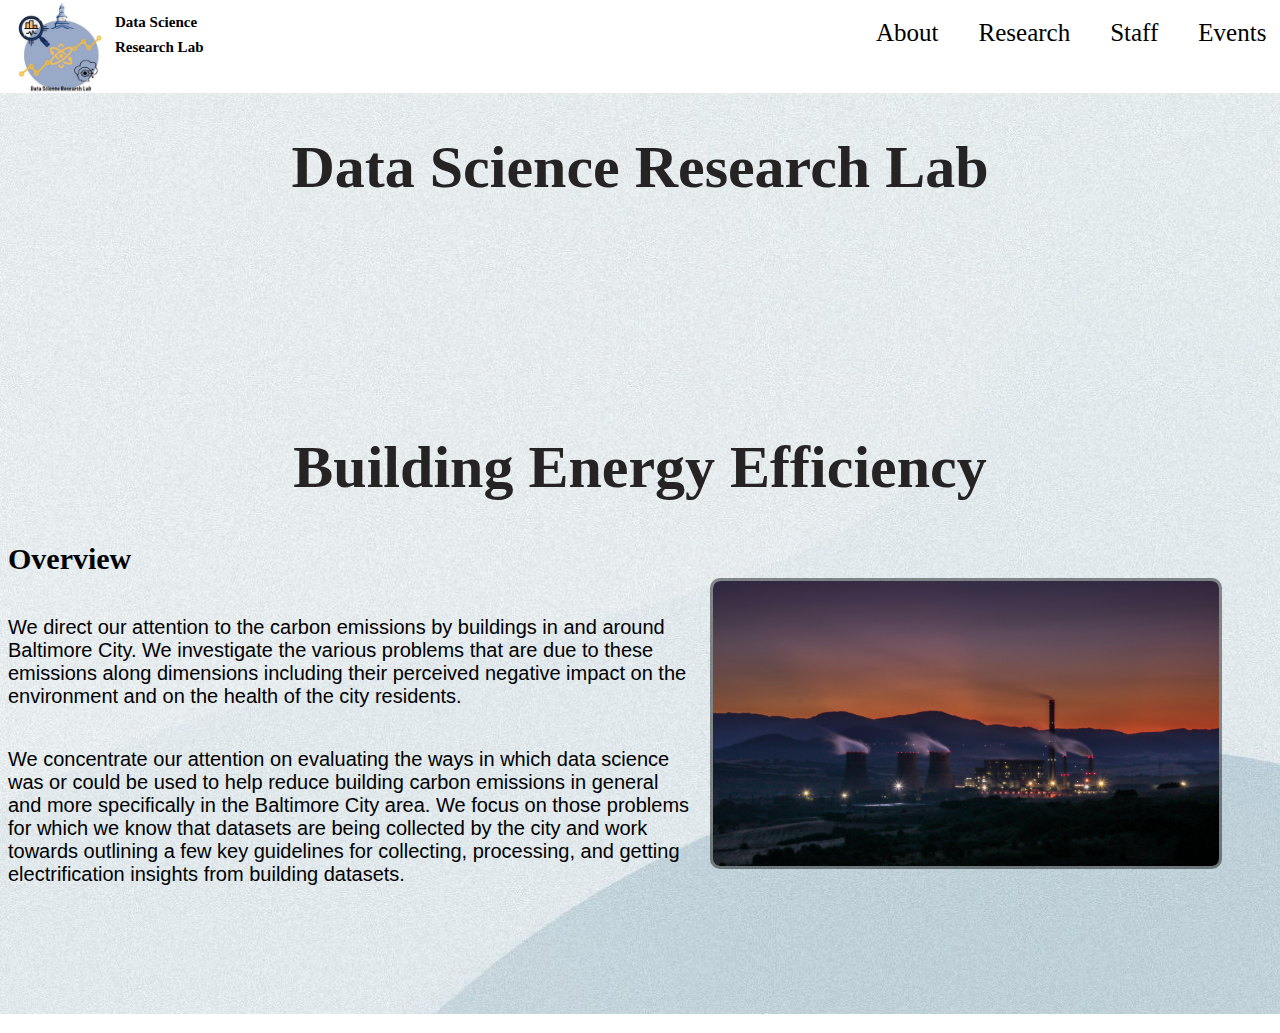
==== Energy.html @ 67019b89 "Draft Update" ====
<!DOCTYPE html>
<html lang="en">
<head>
    <meta charset="UTF-8">
    <meta name="viewport" content="width=device-width, initial-scale=1.0">
    <title>DSRL Lab</title>
    <link href="style.css" rel="Stylesheet">
</head>
<body>
    <header>
        <a href="#"></a><img src="Images/DSRL Logo Transparent Background (2).png" class="DSRL-Logo">
            <h1 id="SiteName">Data Science Research Lab </h1>
            <nav class="navbar">
                <a href='index.html'class="btn12" ><ul>About</ul></a>
                <a href='#ResearchTopic' class="btn12" ><ul>Research</ul></a>
                <a href='Staff.html'class="btn12" ><ul>Staff</ul></a> 
                <a href='Events.html'class="btn12" ><ul>Events</ul></a>              
            </nav>
    </header>
    <script src="main.js"></script>
    <div id="Title">
        <h1 id="MainTitle"> Data Science Research Lab</h1>
    </div>
   
    <div id="Title">
        <h1 id="MainTitle2">Building Energy Efficiency</h1>
    </div>

    
    </div>
    <div id="ResearchTopic">
        <h1 id="Title3">Overview
            <p id="Normal">We direct our attention to the carbon emissions by buildings in and around Baltimore City. We investigate the various problems that are due to these emissions along dimensions including their perceived negative impact on the environment and on the health of the city residents.
            </p>
            <p id="Normal">We concentrate our attention on evaluating the ways in which data science was or could be used to help reduce building carbon emissions in general and more specifically in the Baltimore City area. We focus on those problems for which we know that datasets are being collected by the city and work towards outlining a few key guidelines for collecting, processing, and getting electrification insights from building datasets.
            </p>
        </h1>
        
        <img src="Images/Data Science Conference Pictures/building.jpg" id="FirstPic2">
        <h2> </h2>
        </h2>
    </div>


</body>
</html>
---- style.css ----
body{
    text-decoration: none;
    background-image: url(Images/IMG_8389.JPG);
    background-size:cover;
    font-family:Cambria, Cochin, Georgia, Times, 'Times New Roman', serif;
}


.DSRL-Logo{
    height: 90px;
    border-radius: 5%;
    position: absolute;
    top: 3px;
}


.navbar{
    display: flex;
    font-size: 25px;  
    font-family: 'Archivo';
    text-decoration: none;
}

header{
  display: flex;
  justify-content: space-between;
  margin-top: -35px;
  color: #000000;
  width: 100%;
  padding: 10px 5px;
  background-color: rgb(255, 255, 255);
  width: 99%;
  border:solid 11px #ffffff;
  margin-left: -9px;

  
}

#SiteName{
    top: -.5px;
    position: absolute;
    width: 100px;
    height: 70px;
    left: 115px;
    font-family: 'Archivo';
    font-style: normal;
    font-size: 15px;
    line-height: 170%;
    color: #000000;
}

.btn12{
    text-decoration: none;
    color: #000000;
}
.btn12 :visited{
    color: #000000;
}

.slider-container{
    display: flex;
    justify-content: center; /* Centers the image horizontally */
    align-items: center; /* Centers the image vertically (if necessary) */
    width: 100%; /* Full-width container */

}

#Title{
    display: flex;
    justify-content: center; /* Centers the image horizontally */
    align-items: center; /* Centers the image vertically (if necessary) */
    width: 100%; /* Full-width container */
    text-shadow: #000;
}



#FirstPic{

    width:50%;
    height:50%;
    border: 3px solid rgba(0, 0, 0, 0.43);
    border-radius: 10px;
}

#MainTitle{
    font-size: 60px;
    color: rgb(37, 35, 35);
}

#Statement{
    text-align: center;
    padding-bottom: 100px;
}


#ResearchTopic {
    display: flex;
    justify-content: center; /* Centers the image horizontally */
    align-items: center;
    text-align: center;
    width: 100%;
    padding-bottom: 100px;
}
 
#MainTitle2{
    font-size: 60px;
    color: rgb(37, 35, 35);
    padding-top: 150px;
    text-align: center;
}

#FirstPic2{

    width:40%;
    height:40%;
    border: 3px solid rgba(0, 0, 0, 0.43);
    border-radius: 10px;
    align-items: center;
    margin-right: 50px;
}


#Title2{
    text-align: left;
    width: 70%; /* Text will take up 60% of the container */
    margin: 0 auto; /* Centers the text block */
    font-size: 30px;
    color: #000;
}

#Title3{
    text-align: left;
    width: 70%; /* Text will take up 60% of the container */
    margin: 0 auto; /* Centers the text block */
    font-size: 30px;
    color: #000;
}

#Normal{
    font-size: 20px;
    font-weight: 500;
    padding-right: 20px;
    padding-top: 20px;
    font-family: Verdana, Geneva, Tahoma, sans-serif;                                                                                                        ;
}

#ResearchTitle{
    width: 
}
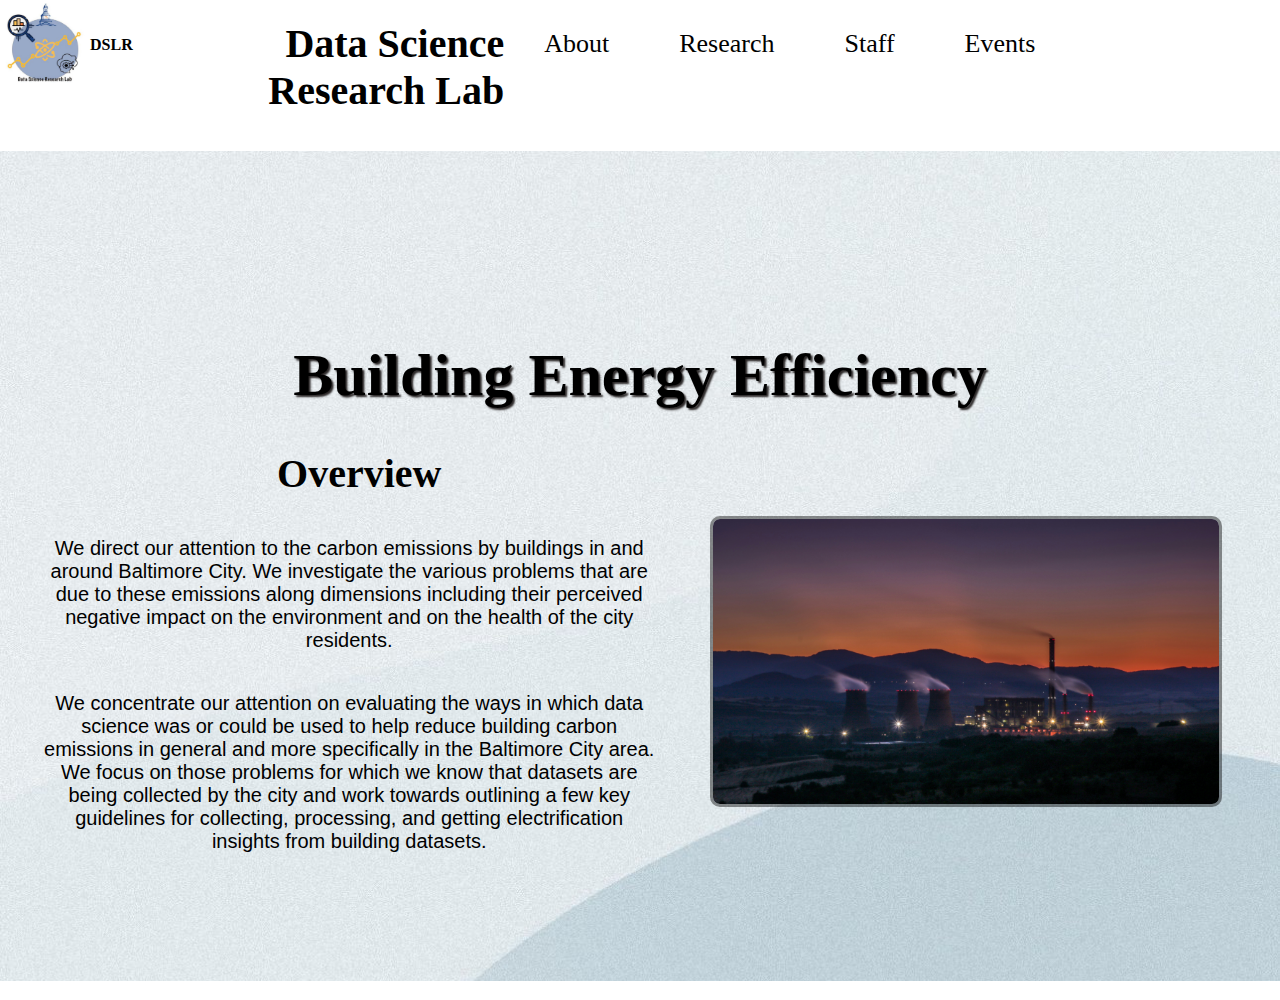
==== commit 2d89d87a: "Almost Final Changes" ====
--- a/Energy.html
+++ b/Energy.html
@@ -5,11 +5,17 @@
     <meta name="viewport" content="width=device-width, initial-scale=1.0">
     <title>DSRL Lab</title>
     <link href="style.css" rel="Stylesheet">
+    <link rel="Icon" type="x-icon" href="Images/DSRL Logo Transparent Background (2).png">
+    <script src="main.js" defer></script>
 </head>
 <body>
     <header>
-        <a href="#"></a><img src="Images/DSRL Logo Transparent Background (2).png" class="DSRL-Logo">
-            <h1 id="SiteName">Data Science Research Lab </h1>
+            <h1 id="SiteName">DSLR </h1>
+            <div>
+                <a href="#"></a><img src="Images/DSRL Logo Transparent Background (2).png" class="DSRL-Logo">
+                <h1 id="MainTitle"> Data Science Research Lab</h1>
+            </div>
+
             <nav class="navbar">
                 <a href='index.html'class="btn12" ><ul>About</ul></a>
                 <a href='#ResearchTopic' class="btn12" ><ul>Research</ul></a>
@@ -17,10 +23,9 @@
                 <a href='Events.html'class="btn12" ><ul>Events</ul></a>              
             </nav>
     </header>
-    <script src="main.js"></script>
+    <script src="main.js" defer></script>
     <div id="Title">
-        <h1 id="MainTitle"> Data Science Research Lab</h1>
-    </div>
+       
    
     <div id="Title">
         <h1 id="MainTitle2">Building Energy Efficiency</h1>
--- a/style.css
+++ b/style.css
@@ -1,3 +1,7 @@
+*{
+    scroll-behavior: smooth;
+}
+
 body{
     text-decoration: none;
     background-image: url(Images/IMG_8389.JPG);
@@ -5,9 +9,8 @@
     font-family:Cambria, Cochin, Georgia, Times, 'Times New Roman', serif;
 }
 
-
 .DSRL-Logo{
-    height: 90px;
+    height: 80px;
     border-radius: 5%;
     position: absolute;
     top: 3px;
@@ -16,9 +19,12 @@
 
 .navbar{
     display: flex;
-    font-size: 25px;  
-    font-family: 'Archivo';
+    font-size: 26px;  
     text-decoration: none;
+    font-family:Cambria, Cochin, Georgia, Times, 'Times New Roman', serif;
+    margin-right: 190px;
+    justify-content: space-between;
+ 
 }
 
 header{
@@ -27,24 +33,24 @@
   margin-top: -35px;
   color: #000000;
   width: 100%;
+  height: 100%;
   padding: 10px 5px;
   background-color: rgb(255, 255, 255);
   width: 99%;
-  border:solid 11px #ffffff;
+  
   margin-left: -9px;
-
-  
+  border-right:solid 23px white ;
 }
 
 #SiteName{
-    top: -.5px;
+    top: 20px;
     position: absolute;
     width: 100px;
     height: 70px;
-    left: 115px;
-    font-family: 'Archivo';
+    left: 90px;
+    font-family:Cambria, Cochin, Georgia, Times, 'Times New Roman', serif;
     font-style: normal;
-    font-size: 15px;
+    font-size: 16px;
     line-height: 170%;
     color: #000000;
 }
@@ -52,6 +58,8 @@
 .btn12{
     text-decoration: none;
     color: #000000;
+    padding-top: 20px;
+    padding-right: 30px;
 }
 .btn12 :visited{
     color: #000000;
@@ -62,8 +70,96 @@
     justify-content: center; /* Centers the image horizontally */
     align-items: center; /* Centers the image vertically (if necessary) */
     width: 100%; /* Full-width container */
-
-}
+    padding-top: 0px;
+}
+.carousel{
+    width:98.9vw;
+    height:88vh;
+    position: relative;
+    display: flex;
+    align-items: center;
+    
+}
+   
+
+.carousel > ul {
+    margin: 0;
+    padding:0;
+    list-style:none;
+    
+}
+
+.slide{
+    position:absolute;
+    inset:0;
+    opacity: 0;
+    transition:200ms opacity ease-in-out;
+    transition-delay: 200ms;
+   
+
+}
+
+.slide > img {
+    display:block;
+    width:100%;
+    height: 100%;
+    object-fit:cover;
+    object-position: center;
+ 
+
+}
+
+.slide[data-active] {
+    opacity:1;
+    transition-delay: 0;
+    z-index:1;
+}
+
+.carousel-button {
+    position:absolute;
+    z-index: 2;
+    background: none;
+    border:None;
+    font-size:4rem;
+    top:50%;
+    transform: translateY(-50%);
+    color:(255,255,255,.5);
+    cursor: pointer;
+    border-radius:.25rem;
+    padding: 0 .5rem;
+    background-color: rgba(0,0,0,.1);
+    font-size: 40px;
+    
+}
+
+.carousel-button:hover,
+.carousel-button:focus {
+    color: white;
+    background-color: rgba(0,0,0,.2);
+}
+
+.carousel-button:focus{
+    outline: 1px solid black
+}
+
+.carousel-button.prev{
+    left:1rem;
+
+}
+
+.carousel-button.next{
+    right:1rem;
+}
+
+.center-container {
+    display: flex;
+    justify-content: center; /* Horizontally centers the carousel */
+    align-items: center; /* Vertically centers the carousel */
+    min-height: 50vh; /* Full height of the viewport */
+    margin: 0;
+    padding: 0;
+}
+
 
 #Title{
     display: flex;
@@ -76,16 +172,21 @@
 
 
 #FirstPic{
-
-    width:50%;
-    height:50%;
-    border: 3px solid rgba(0, 0, 0, 0.43);
-    border-radius: 10px;
-}
-
-#MainTitle{
-    font-size: 60px;
-    color: rgb(37, 35, 35);
+    width:60%;
+    height:70%;
+    border: 4px solid rgba(0, 0, 0, 0.764);
+    border-radius: 50px;
+    opacity: 120;
+}
+
+#MainTitle {
+    display:flex;
+    font-size: 40px;
+    color: rgb(0, 0, 0);
+    text-shadow: 2px #292525;
+    margin-left: 200px; /* Adjust the value as needed */
+    text-align: right; /* Ensures text aligns to the right within the element */
+    padding-top: 10px;
 }
 
 #Statement{
@@ -105,13 +206,13 @@
  
 #MainTitle2{
     font-size: 60px;
-    color: rgb(37, 35, 35);
+    color: #000000;
     padding-top: 150px;
     text-align: center;
+    text-shadow: 2px 2px 2px #292525;
 }
 
 #FirstPic2{
-
     width:40%;
     height:40%;
     border: 3px solid rgba(0, 0, 0, 0.43);
@@ -130,11 +231,13 @@
 }
 
 #Title3{
-    text-align: left;
-    width: 70%; /* Text will take up 60% of the container */
+    text-align: center;
+    width: 50%; /* Text will take up 60% of the container */
     margin: 0 auto; /* Centers the text block */
     font-size: 30px;
     color: #000;
+    font-size: 40px;
+   
 }
 
 #Normal{
@@ -145,6 +248,33 @@
     font-family: Verdana, Geneva, Tahoma, sans-serif;                                                                                                        ;
 }
 
-#ResearchTitle{
-    width: 
-}
+
+/* @media (max-width: 768px) {
+    /* General layout adjustments 
+
+    #SiteName,
+    #MainTitle {
+    }
+
+    .navbar {
+        flex-direction: column; /* Stack navigation links 
+        font-size: 18px; /* Adjust font size for readability 
+    }
+
+    .carousel {
+        width: 100%; /* Ensure carousel fits smaller screens 
+        height: 50vh; /* Adjust height for better viewability 
+    }
+
+    #FirstPic, #FirstPic2 {
+        width: 80%; /* Shrink images *
+        height: auto; /* Maintain aspect ratio *
+    }
+
+    #MainTitle2,
+    #Title2,
+    #Title3 {
+        font-size: 24px; /* Reduce font sizes 
+        padding: 10px; /* Add spacing for better readability 
+    }
+} */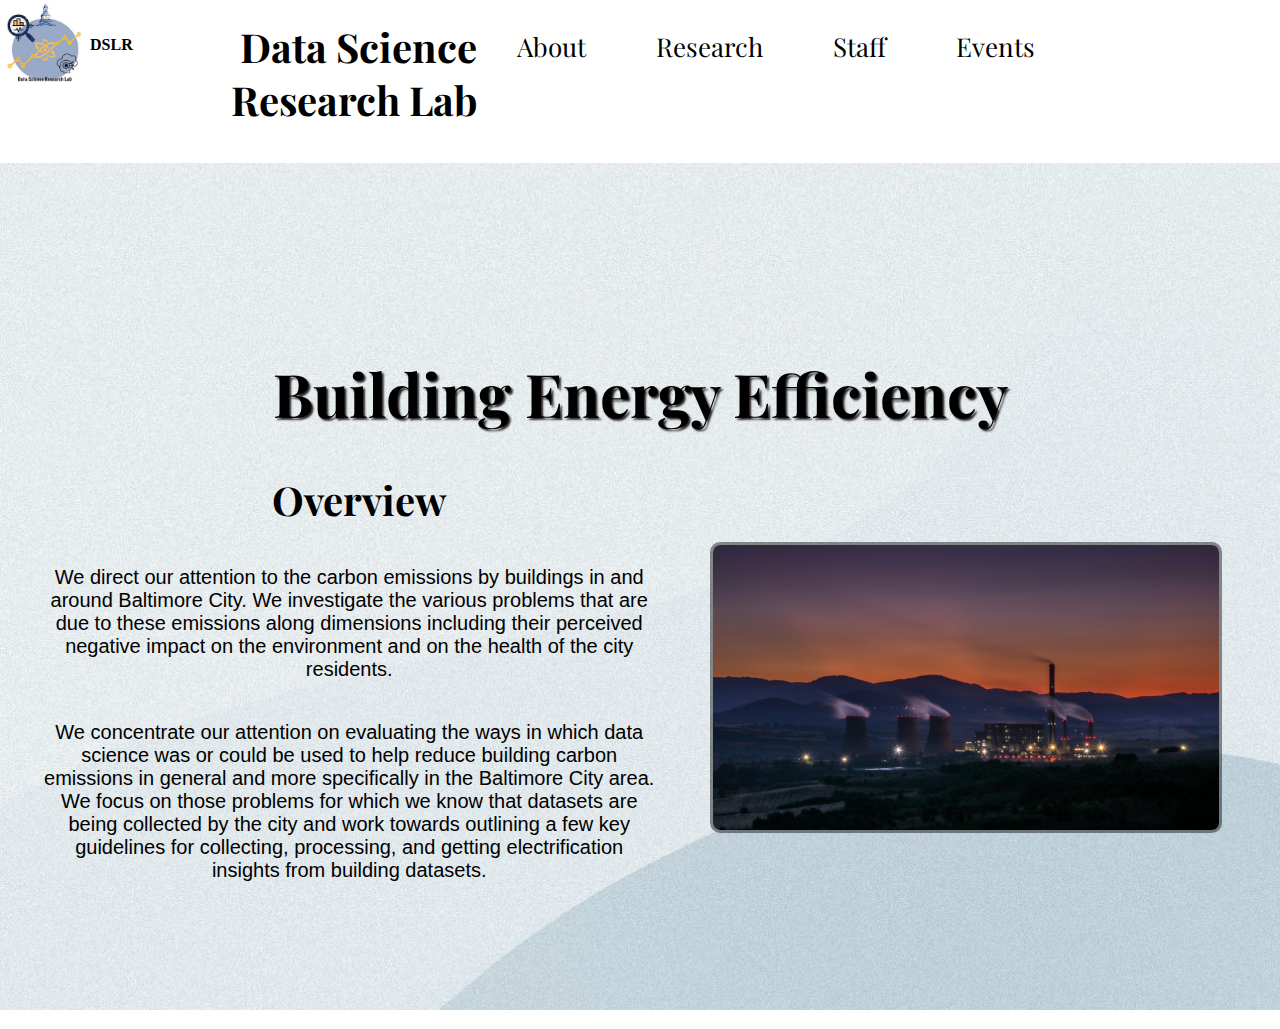
==== commit 74e6d27e: "Final changes Before Review" ====
--- a/Energy.html
+++ b/Energy.html
@@ -6,6 +6,7 @@
     <title>DSRL Lab</title>
     <link href="style.css" rel="Stylesheet">
     <link rel="Icon" type="x-icon" href="Images/DSRL Logo Transparent Background (2).png">
+    <link href="https://fonts.googleapis.com/css2?family=Playfair+Display&display=swap" rel="stylesheet">
     <script src="main.js" defer></script>
 </head>
 <body>
--- a/style.css
+++ b/style.css
@@ -6,7 +6,7 @@
     text-decoration: none;
     background-image: url(Images/IMG_8389.JPG);
     background-size:cover;
-    font-family:Cambria, Cochin, Georgia, Times, 'Times New Roman', serif;
+    font-family: 'Playfair Display', serif;
 }
 
 .DSRL-Logo{
@@ -21,7 +21,7 @@
     display: flex;
     font-size: 26px;  
     text-decoration: none;
-    font-family:Cambria, Cochin, Georgia, Times, 'Times New Roman', serif;
+    font-family: 'Playfair Display', serif;
     margin-right: 190px;
     justify-content: space-between;
  
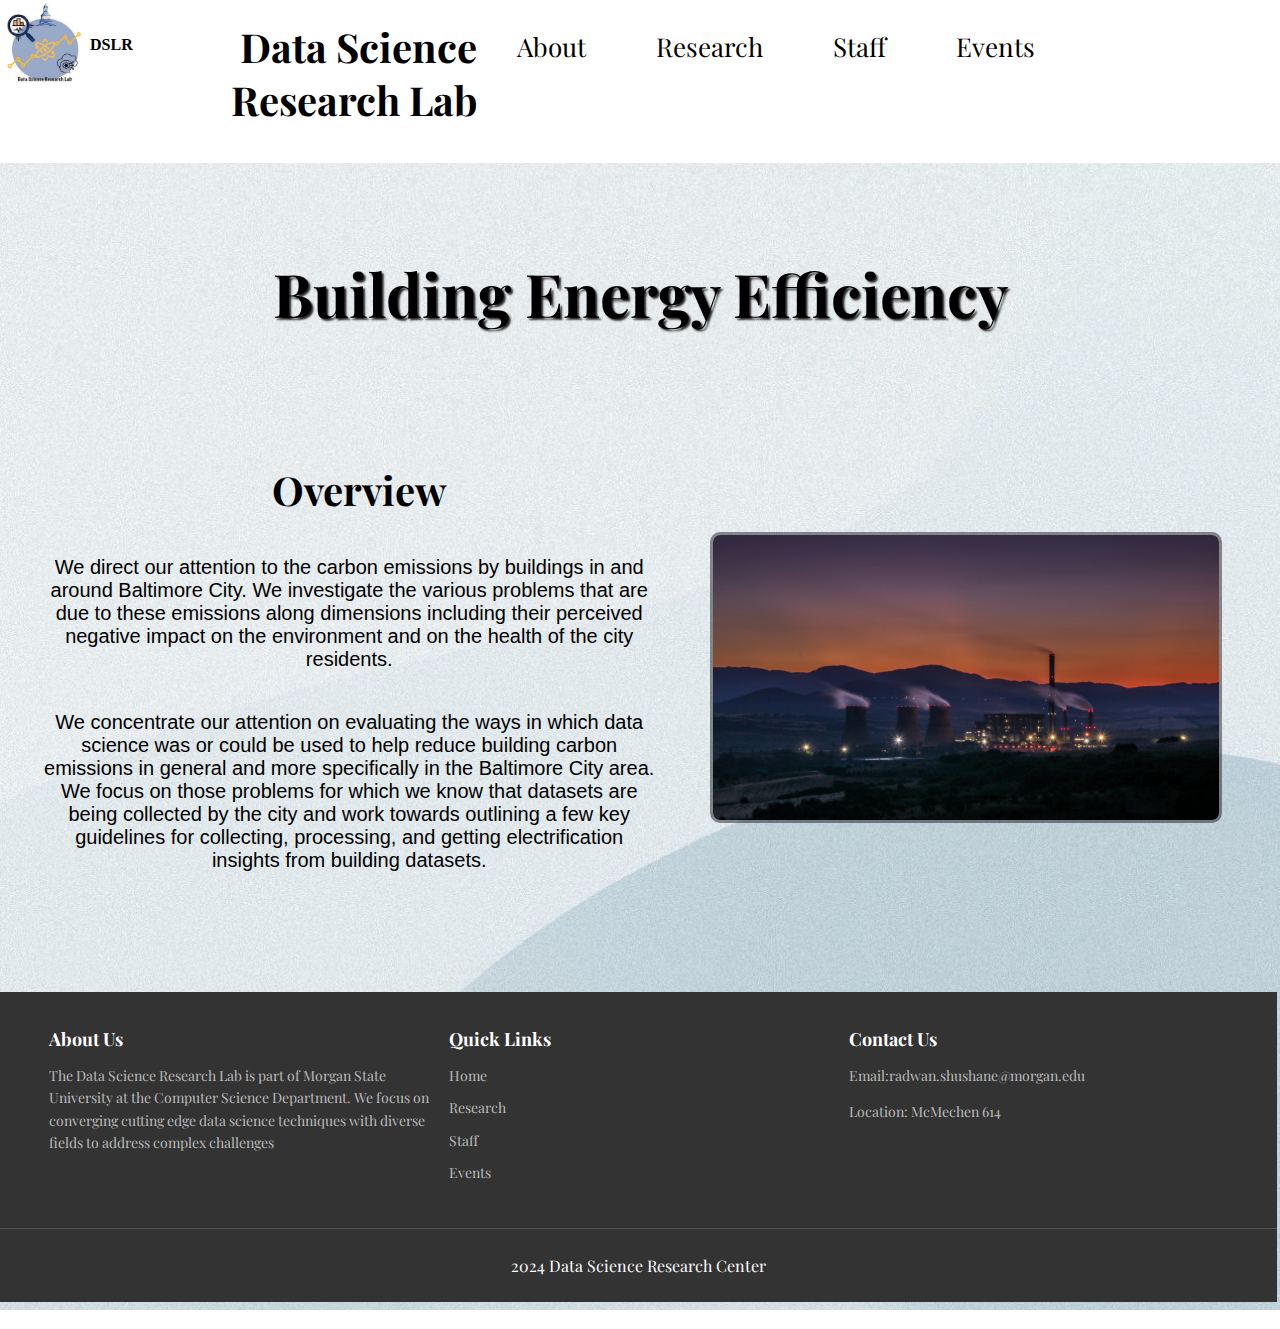
==== commit be5ca94f: "Added page" ====
--- a/Energy.html
+++ b/Energy.html
@@ -46,7 +46,33 @@
         <h2> </h2>
         </h2>
     </div>
+</body>
 
+<footer>
+    <div class="footer-content">
+        <div class="footer-section about">
+            <h2>About Us</h2>
+            <p>The Data Science Research Lab is part of Morgan State University at the Computer Science Department.
+                We focus on converging cutting edge data science techniques with diverse fields to address complex challenges
+            </div>
+        <div class="footer-section links">
+            <h2>Quick Links</h2>
+            <ul>
+                <li><a href="index.html">Home</a></li>
+                <li><a href="Research.html">Research</a></li>
+                <li><a href="Staff.html">Staff</a></li>
+                <li><a href="Events.html">Events</a></li>
+            </ul>
+        </div>
+        <div class="footer-section contact">
+            <h2>Contact Us</h2>
+            <p>Email:radwan.shushane@morgan.edu </p>
+            <p>Location: McMechen 614</p>
+        </div>
+    </div>
+    <div class="footer-bottom">
+        <p> 2024 Data Science Research Center</p>
+    </div>
+</footer>
 
-</body>
 </html>--- a/style.css
+++ b/style.css
@@ -24,6 +24,7 @@
     font-family: 'Playfair Display', serif;
     margin-right: 190px;
     justify-content: space-between;
+    
  
 }
 
@@ -37,7 +38,6 @@
   padding: 10px 5px;
   background-color: rgb(255, 255, 255);
   width: 99%;
-  
   margin-left: -9px;
   border-right:solid 23px white ;
 }
@@ -63,6 +63,10 @@
 }
 .btn12 :visited{
     color: #000000;
+}
+
+.btn12 :hover{
+    color: #8358c4;
 }
 
 .slider-container{
@@ -167,6 +171,16 @@
     align-items: center; /* Centers the image vertically (if necessary) */
     width: 100%; /* Full-width container */
     text-shadow: #000;
+    
+}
+
+#Title2{
+    display: flex;
+    justify-content: center; /* Centers the image horizontally */
+    align-items: center; /* Centers the image vertically (if necessary) */
+    width: 100%; /* Full-width container */
+    text-shadow: #000;
+   
 }
 
 
@@ -189,10 +203,21 @@
     padding-top: 10px;
 }
 
-#Statement{
+.Statement{
     text-align: center;
     padding-bottom: 100px;
-}
+    padding-top: 80px;
+    line-height: 2;
+    font-size: 25px;
+}
+
+#Statement2{
+    text-align: center;
+    padding-bottom: 100px;
+    padding-top: 120px;
+    font-size:28px
+}
+
 
 
 #ResearchTopic {
@@ -207,7 +232,8 @@
 #MainTitle2{
     font-size: 60px;
     color: #000000;
-    padding-top: 150px;
+    padding-top: 50px;
+    padding-bottom: 90px;
     text-align: center;
     text-shadow: 2px 2px 2px #292525;
 }
@@ -226,7 +252,7 @@
     text-align: left;
     width: 70%; /* Text will take up 60% of the container */
     margin: 0 auto; /* Centers the text block */
-    font-size: 30px;
+    font-size: 28px;
     color: #000;
 }
 
@@ -235,9 +261,13 @@
     width: 50%; /* Text will take up 60% of the container */
     margin: 0 auto; /* Centers the text block */
     font-size: 30px;
-    color: #000;
     font-size: 40px;
    
+}
+#Title3 .btn12 {
+    text-decoration: none; /* Remove underline */
+    font-size: inherit; /* Inherit size from parent */
+    color: #000000; /* Ensure consistent link color */
 }
 
 #Normal{
@@ -248,6 +278,79 @@
     font-family: Verdana, Geneva, Tahoma, sans-serif;                                                                                                        ;
 }
 
+#discover{
+    font-size: small;
+    
+    position:relative;
+}
+
+.padlet-embed{
+    padding-bottom: 50px;
+    border: 2px solid black;
+}
+
+
+footer {
+    background-color: #333;
+    color: #fff;
+    padding: 10px 0;
+    position: relative;
+    bottom: 0;
+    width: 101%;
+    margin-left: -7.8px;
+    padding-bottom: -10px;
+}
+
+.footer-content {
+    display: flex;
+    justify-content: space-around;
+    max-width: 1200px;
+    margin: auto;
+}
+
+.footer-section {
+    flex: 1;
+    padding: 10px;
+}
+
+.footer-section h2 {
+    font-size: 18px;
+    margin-bottom: 10px;
+}
+
+.footer-section p, .footer-section ul, .footer-section a {
+    font-size: 14px;
+    line-height: 1.6;
+    color: #bbb;
+}
+
+.footer-section ul {
+    list-style: none;
+    padding: 0;
+}
+
+.footer-section ul li {
+    margin-bottom: 10px;
+}
+
+.footer-section ul li a {
+    text-decoration: none;
+    color: #bbb;
+    transition: color 0.3s;
+}
+
+.footer-section ul li a:hover {
+    color: #fff;
+}
+
+.footer-bottom {
+    text-align: center;
+    margin-top: 20px;
+    border-top: 1px solid #555;
+    padding-top: 10px;
+}
+
+
 
 /* @media (max-width: 768px) {
     /* General layout adjustments 
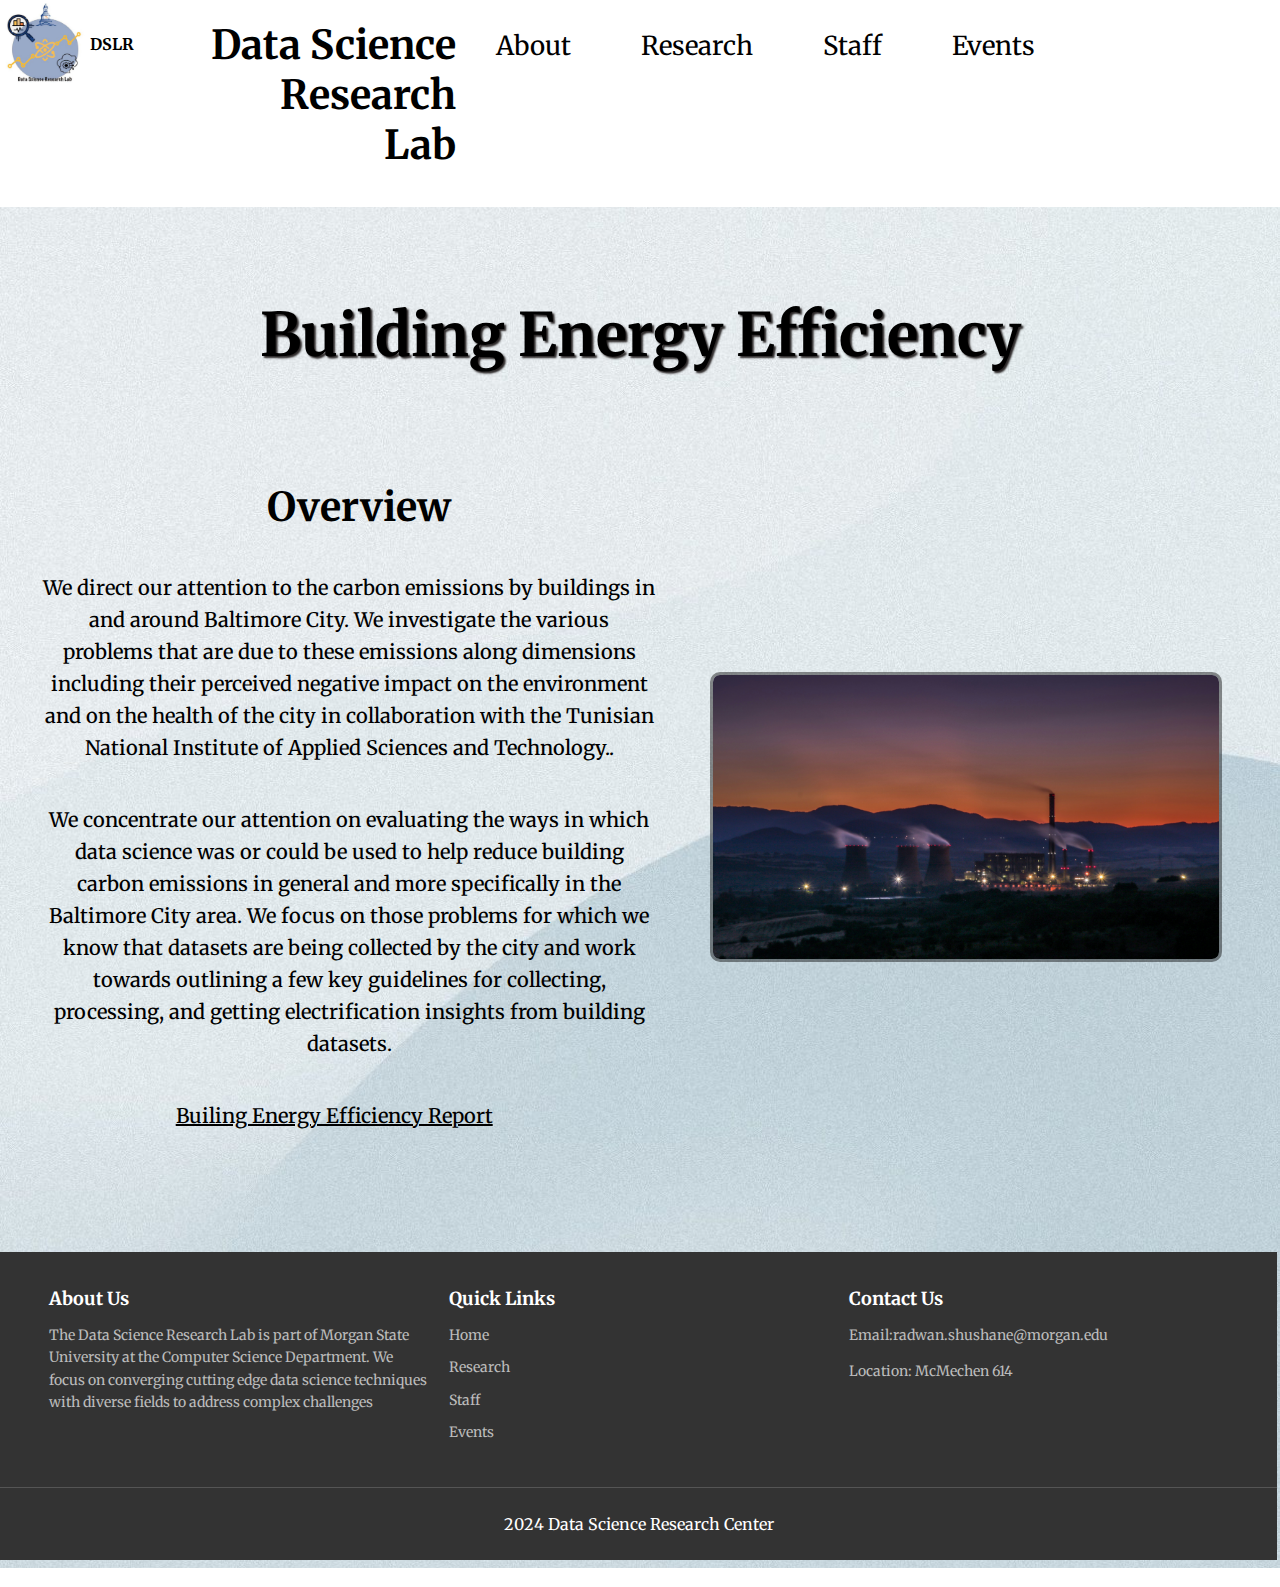
==== commit b1c9eb23: "Final Changes" ====
--- a/Energy.html
+++ b/Energy.html
@@ -7,6 +7,8 @@
     <link href="style.css" rel="Stylesheet">
     <link rel="Icon" type="x-icon" href="Images/DSRL Logo Transparent Background (2).png">
     <link href="https://fonts.googleapis.com/css2?family=Playfair+Display&display=swap" rel="stylesheet">
+    <link href="https://fonts.googleapis.com/css2?family=Merriweather:wght@300;400;700;900&display=swap" rel="stylesheet">
+
     <script src="main.js" defer></script>
 </head>
 <body>
@@ -19,7 +21,7 @@
 
             <nav class="navbar">
                 <a href='index.html'class="btn12" ><ul>About</ul></a>
-                <a href='#ResearchTopic' class="btn12" ><ul>Research</ul></a>
+                <a href='Research.html' class="btn12" ><ul>Research</ul></a>
                 <a href='Staff.html'class="btn12" ><ul>Staff</ul></a> 
                 <a href='Events.html'class="btn12" ><ul>Events</ul></a>              
             </nav>
@@ -31,21 +33,21 @@
     <div id="Title">
         <h1 id="MainTitle2">Building Energy Efficiency</h1>
     </div>
-
-    
     </div>
     <div id="ResearchTopic">
         <h1 id="Title3">Overview
-            <p id="Normal">We direct our attention to the carbon emissions by buildings in and around Baltimore City. We investigate the various problems that are due to these emissions along dimensions including their perceived negative impact on the environment and on the health of the city residents.
+            <p id="Normal">We direct our attention to the carbon emissions by buildings in and around Baltimore City. We investigate the various problems that are due to these emissions along dimensions including their perceived negative impact on the environment and on the health of the city in collaboration with the Tunisian National Institute of Applied Sciences and Technology..
             </p>
             <p id="Normal">We concentrate our attention on evaluating the ways in which data science was or could be used to help reduce building carbon emissions in general and more specifically in the Baltimore City area. We focus on those problems for which we know that datasets are being collected by the city and work towards outlining a few key guidelines for collecting, processing, and getting electrification insights from building datasets.
             </p>
+            <p id="Normal"> <a href="PFA__report (1).pdf"  class="btn13" >Builing Energy Efficiency Report</a>
+            </p>
         </h1>
-        
         <img src="Images/Data Science Conference Pictures/building.jpg" id="FirstPic2">
         <h2> </h2>
         </h2>
     </div>
+
 </body>
 
 <footer>
@@ -74,5 +76,8 @@
         <p> 2024 Data Science Research Center</p>
     </div>
 </footer>
+</html>
 
-</html>+
+
+
--- a/style.css
+++ b/style.css
@@ -2,11 +2,12 @@
     scroll-behavior: smooth;
 }
 
+
 body{
-    text-decoration: none;
+
     background-image: url(Images/IMG_8389.JPG);
     background-size:cover;
-    font-family: 'Playfair Display', serif;
+    font-family: 'Merriweather', serif;
 }
 
 .DSRL-Logo{
@@ -21,12 +22,11 @@
     display: flex;
     font-size: 26px;  
     text-decoration: none;
-    font-family: 'Playfair Display', serif;
+    font-family: 'Merriweather', serif;
     margin-right: 190px;
     justify-content: space-between;
-    
- 
-}
+}
+
 
 header{
   display: flex;
@@ -42,13 +42,14 @@
   border-right:solid 23px white ;
 }
 
+
 #SiteName{
     top: 20px;
     position: absolute;
     width: 100px;
     height: 70px;
     left: 90px;
-    font-family:Cambria, Cochin, Georgia, Times, 'Times New Roman', serif;
+    font-family: 'Merriweather', serif;
     font-style: normal;
     font-size: 16px;
     line-height: 170%;
@@ -61,11 +62,27 @@
     padding-top: 20px;
     padding-right: 30px;
 }
+
+
 .btn12 :visited{
     color: #000000;
 }
-
 .btn12 :hover{
+    color: #8358c4;
+}
+
+
+
+.btn13{
+    color: #000000;
+    padding-top: 20px;
+    padding-right: 30px;
+}
+.btn13 :visited{
+    color: #000000;
+}
+
+.btn13 :hover{
     color: #8358c4;
 }
 
@@ -233,7 +250,7 @@
     font-size: 60px;
     color: #000000;
     padding-top: 50px;
-    padding-bottom: 90px;
+    padding-bottom: 70px;
     text-align: center;
     text-shadow: 2px 2px 2px #292525;
 }
@@ -262,12 +279,6 @@
     margin: 0 auto; /* Centers the text block */
     font-size: 30px;
     font-size: 40px;
-   
-}
-#Title3 .btn12 {
-    text-decoration: none; /* Remove underline */
-    font-size: inherit; /* Inherit size from parent */
-    color: #000000; /* Ensure consistent link color */
 }
 
 #Normal{
@@ -275,14 +286,16 @@
     font-weight: 500;
     padding-right: 20px;
     padding-top: 20px;
-    font-family: Verdana, Geneva, Tahoma, sans-serif;                                                                                                        ;
+    font-family: 'Merriweather', serif;
+    line-height: 1.6;
 }
 
 #discover{
     font-size: small;
-    
+    text-decoration:solid;
     position:relative;
 }
+
 
 .padlet-embed{
     padding-bottom: 50px;
@@ -351,7 +364,6 @@
 }
 
 
-
 /* @media (max-width: 768px) {
     /* General layout adjustments 
 
